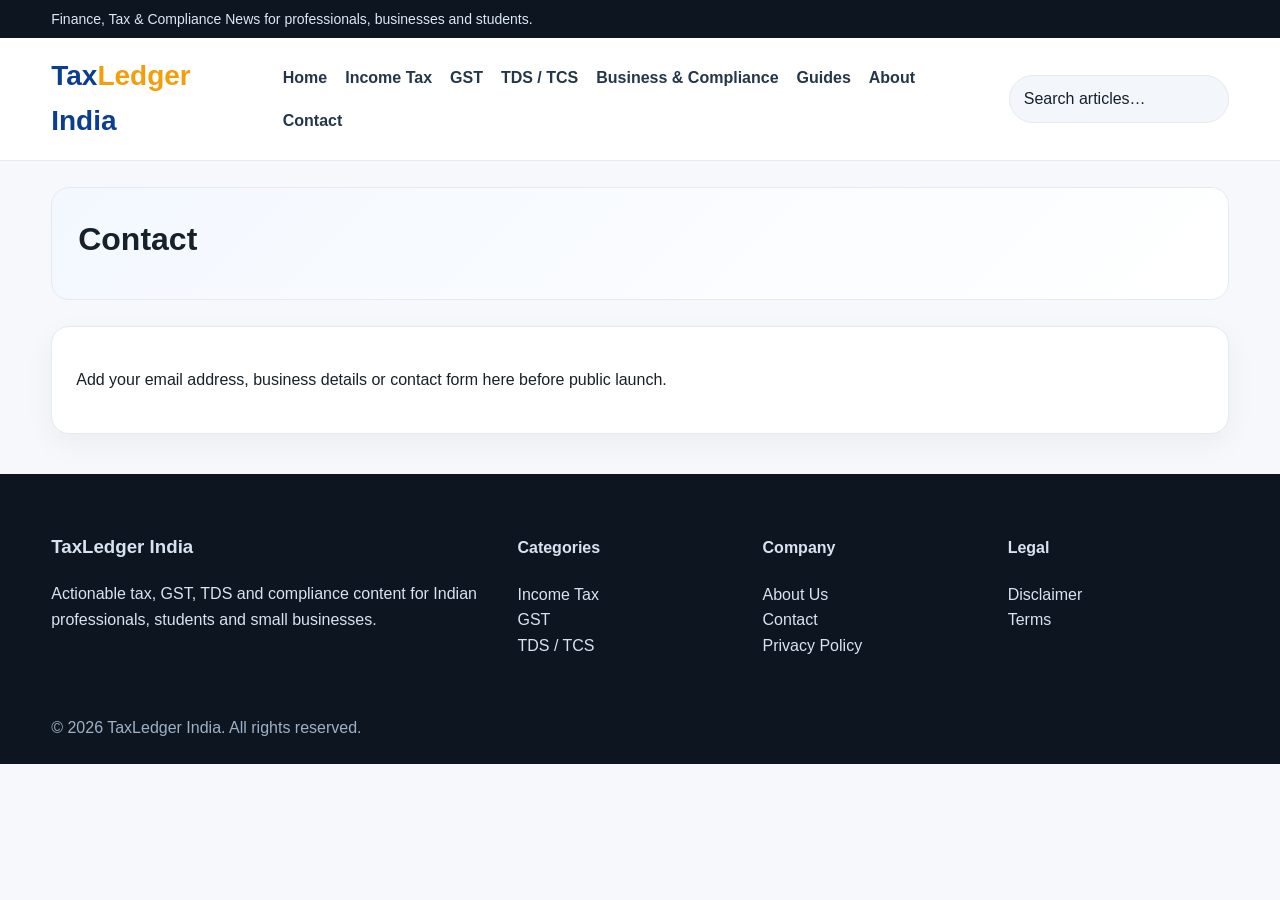
==== contact.html @ a89f2c40 "Add files via upload" ====
<!doctype html><html><head><meta charset="utf-8"><meta name="viewport" content="width=device-width,initial-scale=1"><title>Contact | TaxLedger India</title><link rel="stylesheet" href="assets/style.css"></head><body><div class="topbar"><div class="container">Finance, Tax & Compliance News for professionals, businesses and students.</div></div>
<header class="header"><div class="container nav"><a class="logo" href="index.html">Tax<span>Ledger</span> India</a><nav class="menu">
<a href="index.html">Home</a><a href="income-tax.html">Income Tax</a><a href="gst.html">GST</a><a href="tds-tcs.html">TDS / TCS</a><a href="business-compliance.html">Business & Compliance</a><a href="guides.html">Guides</a><a href="about.html">About</a><a href="contact.html">Contact</a></nav><div class="search">Search articles…</div></div></header><main class="container"><section class="category-hero"><h1>Contact</h1></section><article class="card page-card"><p>Add your email address, business details or contact form here before public launch.</p></article></main><footer class="footer"><div class="container footer-grid"><div><h3>TaxLedger India</h3><p>Actionable tax, GST, TDS and compliance content for Indian professionals, students and small businesses.</p></div><div><h4>Categories</h4><p><a href="income-tax.html">Income Tax</a><br><a href="gst.html">GST</a><br><a href="tds-tcs.html">TDS / TCS</a></p></div><div><h4>Company</h4><p><a href="about.html">About Us</a><br><a href="contact.html">Contact</a><br><a href="privacy-policy.html">Privacy Policy</a></p></div><div><h4>Legal</h4><p><a href="disclaimer.html">Disclaimer</a><br><a href="terms.html">Terms</a></p></div></div><div class="container" style="padding:0 0 24px;color:#9fb1c6">© <span data-year></span> TaxLedger India. All rights reserved.</div></footer><script src="assets/main.js"></script></body></html>
---- assets/style.css ----
:root{--bg:#f6f8fb;--card:#fff;--text:#17212b;--muted:#5b6b7b;--brand:#0f5cc0;--brand2:#0b3d91;--accent:#f59e0b;--border:#e5eaf1}
*{box-sizing:border-box} body{margin:0;font-family:Inter,Arial,sans-serif;background:var(--bg);color:var(--text);line-height:1.6}
a{text-decoration:none;color:inherit} img{max-width:100%;display:block}
.container{width:min(1180px,92%);margin:auto}.topbar{background:#0d1520;color:#dbe7f5;font-size:14px;padding:8px 0}
.header{background:#fff;border-bottom:1px solid var(--border);position:sticky;top:0;z-index:5}.nav{display:flex;align-items:center;justify-content:space-between;padding:16px 0;gap:20px}
.logo{font-weight:800;font-size:28px;color:var(--brand2)}.logo span{color:var(--accent)}
.menu{display:flex;gap:18px;flex-wrap:wrap;font-weight:600;color:#24364a}.search{background:#f3f6fa;border:1px solid var(--border);padding:10px 14px;border-radius:999px;min-width:220px}
.card{background:var(--card);border:1px solid var(--border);border-radius:18px;overflow:hidden;box-shadow:0 10px 30px rgba(20,30,60,.05)}
.badge{display:inline-block;background:#eaf2ff;color:var(--brand2);padding:6px 10px;border-radius:999px;font-size:12px;font-weight:700}
.post-grid{display:grid;grid-template-columns:repeat(3,1fr);gap:20px}.post-card .body{padding:18px}.post-card h3{font-size:20px}
.section{margin:34px 0}.section-head h2,.category-hero h1{font-size:32px;margin:0 0 8px}.category-hero{padding:26px;border-radius:18px;background:linear-gradient(135deg,#f3f8ff,#fff);border:1px solid var(--border);margin:26px 0}
.footer{background:#0d1520;color:#d8e3f1;margin-top:40px}.footer-grid{display:grid;grid-template-columns:2fr 1fr 1fr 1fr;gap:24px;padding:40px 0}.footer a{color:#d8e3f1}
.article-wrap{display:grid;grid-template-columns:2.2fr 1fr;gap:24px;margin:30px 0}.article .content,.page-card{padding:24px}.meta{color:var(--muted);font-size:14px}.ad{background:linear-gradient(135deg,#10223e,#1f4d93);color:#fff;padding:26px;border-radius:18px}
@media (max-width:960px){.post-grid,.article-wrap,.footer-grid{grid-template-columns:1fr}.nav{flex-wrap:wrap}}
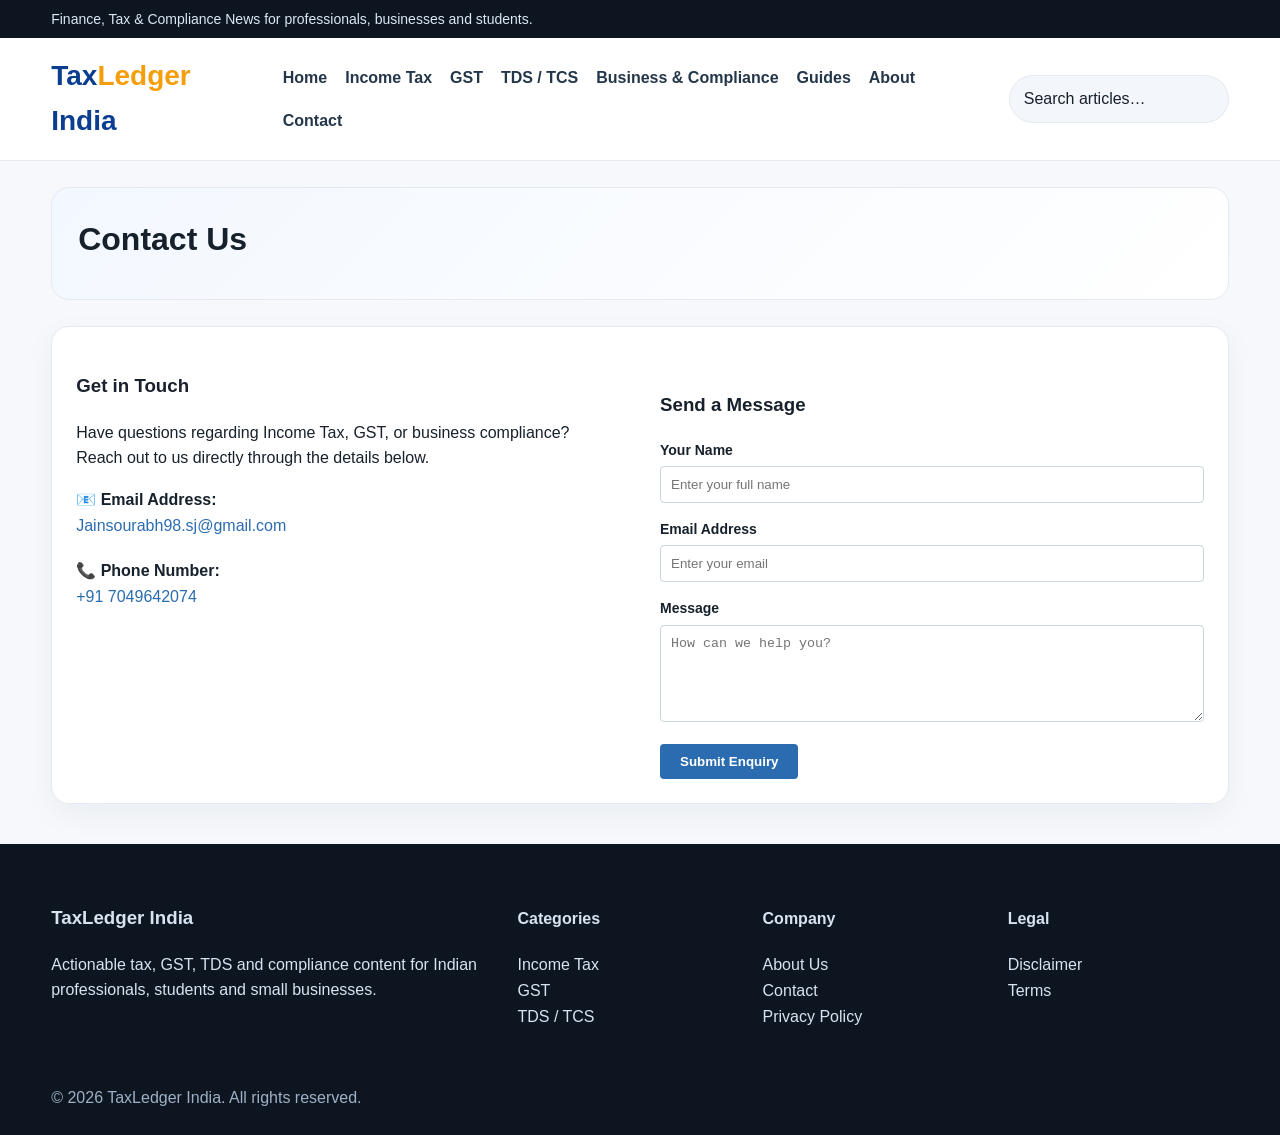
==== commit 7bea04ca: "Update contact.html" ====
--- a/contact.html
+++ b/contact.html
@@ -1,3 +1,172 @@
-<!doctype html><html><head><meta charset="utf-8"><meta name="viewport" content="width=device-width,initial-scale=1"><title>Contact | TaxLedger India</title><link rel="stylesheet" href="assets/style.css"></head><body><div class="topbar"><div class="container">Finance, Tax & Compliance News for professionals, businesses and students.</div></div>
-<header class="header"><div class="container nav"><a class="logo" href="index.html">Tax<span>Ledger</span> India</a><nav class="menu">
-<a href="index.html">Home</a><a href="income-tax.html">Income Tax</a><a href="gst.html">GST</a><a href="tds-tcs.html">TDS / TCS</a><a href="business-compliance.html">Business & Compliance</a><a href="guides.html">Guides</a><a href="about.html">About</a><a href="contact.html">Contact</a></nav><div class="search">Search articles…</div></div></header><main class="container"><section class="category-hero"><h1>Contact</h1></section><article class="card page-card"><p>Add your email address, business details or contact form here before public launch.</p></article></main><footer class="footer"><div class="container footer-grid"><div><h3>TaxLedger India</h3><p>Actionable tax, GST, TDS and compliance content for Indian professionals, students and small businesses.</p></div><div><h4>Categories</h4><p><a href="income-tax.html">Income Tax</a><br><a href="gst.html">GST</a><br><a href="tds-tcs.html">TDS / TCS</a></p></div><div><h4>Company</h4><p><a href="about.html">About Us</a><br><a href="contact.html">Contact</a><br><a href="privacy-policy.html">Privacy Policy</a></p></div><div><h4>Legal</h4><p><a href="disclaimer.html">Disclaimer</a><br><a href="terms.html">Terms</a></p></div></div><div class="container" style="padding:0 0 24px;color:#9fb1c6">© <span data-year></span> TaxLedger India. All rights reserved.</div></footer><script src="assets/main.js"></script></body></html>+<!doctype html>
+<html>
+<head>
+    <meta charset="utf-8">
+    <meta name="viewport" content="width=device-width,initial-scale=1">
+    <title>Contact | TaxLedger India</title>
+    <link rel="stylesheet" href="assets/style.css">
+    <style>
+        /* Inline fallback styles to ensure the new layout looks structured */
+        .contact-grid {
+            display: grid;
+            grid-template-columns: 1fr 1fr;
+            gap: 40px;
+            margin-top: 20px;
+        }
+        .contact-info h3 {
+            margin-top: 0;
+            color: #1a202c;
+        }
+        .contact-item {
+            margin-bottom: 20px;
+        }
+        .contact-item a {
+            color: #2b6cb0;
+            text-decoration: none;
+            font-weight: 500;
+        }
+        .contact-item a:hover {
+            text-decoration: underline;
+        }
+        .form-group {
+            margin-bottom: 15px;
+        }
+        .form-group label {
+            display: block;
+            margin-bottom: 5px;
+            font-weight: bold;
+            font-size: 14px;
+        }
+        .form-group input, .form-group textarea {
+            width: 100%;
+            padding: 10px;
+            border: 1px solid #cbd5e0;
+            border-radius: 4px;
+            box-sizing: border-box;
+        }
+        .submit-btn {
+            background-color: #2b6cb0;
+            color: white;
+            padding: 10px 20px;
+            border: none;
+            border-radius: 4px;
+            cursor: pointer;
+            font-weight: bold;
+        }
+        .submit-btn:hover {
+            background-color: #2c5282;
+        }
+        @media (max-width: 768px) {
+            .contact-grid {
+                grid-template-columns: 1fr;
+                gap: 30px;
+            }
+        }
+    </style>
+</head>
+<body>
+    <div class="topbar">
+        <div class="container">Finance, Tax & Compliance News for professionals, businesses and students.</div>
+    </div>
+    
+    <header class="header">
+        <div class="container nav">
+            <a class="logo" href="index.html">Tax<span>Ledger</span> India</a>
+            <nav class="menu">
+                <a href="index.html">Home</a>
+                <a href="income-tax.html">Income Tax</a>
+                <a href="gst.html">GST</a>
+                <a href="tds-tcs.html">TDS / TCS</a>
+                <a href="business-compliance.html">Business & Compliance</a>
+                <a href="guides.html">Guides</a>
+                <a href="about.html">About</a>
+                <a href="contact.html">Contact</a>
+            </nav>
+            <div class="search">Search articles…</div>
+        </div>
+    </header>
+
+    <main class="container">
+        <section class="category-hero">
+            <h1>Contact Us</h1>
+        </section>
+        
+        <article class="card page-card">
+            <div class="contact-grid">
+                <!-- Left Column: Direct Contact Information -->
+                <div class="contact-info">
+                    <h3>Get in Touch</h3>
+                    <p>Have questions regarding Income Tax, GST, or business compliance? Reach out to us directly through the details below.</p>
+                    
+                    <div class="contact-item">
+                        <strong>📧 Email Address:</strong><br>
+                        <a href="mailto:Jainsourabh98.sj@gmail.com">Jainsourabh98.sj@gmail.com</a>
+                    </div>
+                    
+                    <div class="contact-item">
+                        <strong>📞 Phone Number:</strong><br>
+                        <a href="tel:+917049642074">+91 7049642074</a>
+                    </div>
+                </div>
+
+                <!-- Right Column: Interactive Contact Form -->
+                <div class="contact-form">
+                    <h3>Send a Message</h3>
+                    <form action="#" method="POST">
+                        <div class="form-group">
+                            <label for="name">Your Name</label>
+                            <input type="text" id="name" name="name" required placeholder="Enter your full name">
+                        </div>
+                        <div class="form-group">
+                            <label for="email">Email Address</label>
+                            <input type="email" id="email" name="email" required placeholder="Enter your email">
+                        </div>
+                        <div class="form-group">
+                            <label for="message">Message</label>
+                            <textarea id="message" name="message" rows="5" required placeholder="How can we help you?"></textarea>
+                        </div>
+                        <button type="submit" class="submit-btn">Submit Enquiry</button>
+                    </form>
+                </div>
+            </div>
+        </article>
+    </main>
+
+    <footer class="footer">
+        <div class="container footer-grid">
+            <div>
+                <h3>TaxLedger India</h3>
+                <p>Actionable tax, GST, TDS and compliance content for Indian professionals, students and small businesses.</p>
+            </div>
+            <div>
+                <h4>Categories</h4>
+                <p>
+                    <a href="income-tax.html">Income Tax</a><br>
+                    <a href="gst.html">GST</a><br>
+                    <a href="tds-tcs.html">TDS / TCS</a>
+                </p>
+            </div>
+            <div>
+                <h4>Company</h4>
+                <p>
+                    <a href="about.html">About Us</a><br>
+                    <a href="contact.html">Contact</a><br>
+                    <a href="privacy-policy.html">Privacy Policy</a>
+                </p>
+            </div>
+            <div>
+                <h4>Legal</h4>
+                <p>
+                    <a href="disclaimer.html">Disclaimer</a><br>
+                    <a href="terms.html">Terms</a>
+                </p>
+            </div>
+        </div>
+        <div class="container" style="padding:0 0 24px;color:#9fb1c6">
+            © <span data-year></span> TaxLedger India. All rights reserved.
+        </div>
+    </footer>
+
+    <script src="assets/main.js"></script>
+</body>
+</html>
